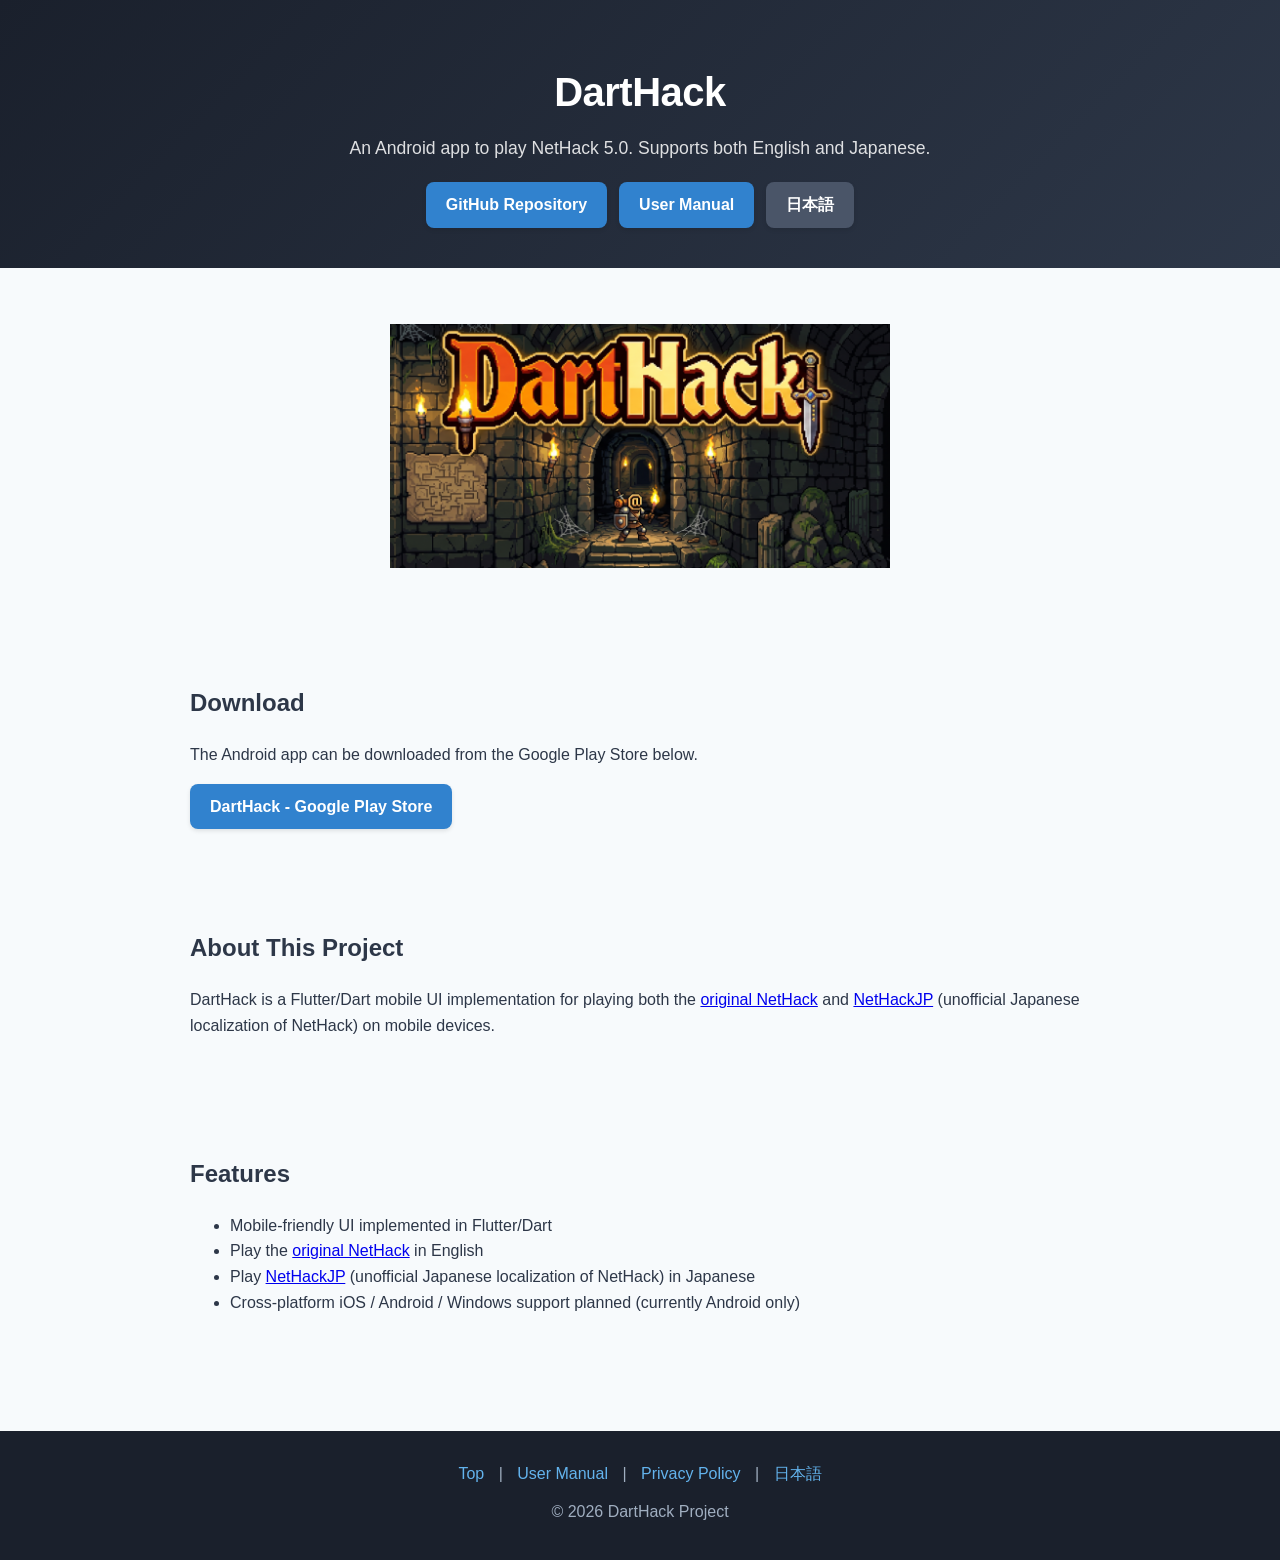
==== index_en.html @ d89a022c "Update manuals with long-press guides, remove Markdown links, and add English top/privacy pages" ====
<!DOCTYPE html>
<html lang="en">
<head>
  <meta charset="UTF-8">
  <meta name="viewport" content="width=device-width, initial-scale=1.0">
  <title>DartHack | NetHack 5.0 Flutter Port</title>
  <link rel="stylesheet" href="style.css">
</head>
<body>
  <header class="hero">
    <h1>DartHack</h1>
    <p class="subtitle">An Android app to play NetHack 5.0. Supports both English and Japanese.</p>
    <div class="nav-links">
      <a href="https://github.com/satokiyon/DartHack" class="btn" target="_blank" rel="noopener noreferrer">GitHub Repository</a>
      <a href="manual_en.html" class="btn">User Manual</a>
      <a href="index.html?lang=ja" class="btn btn-secondary">日本語</a>
    </div>
  </header>

  <section class="section">
    <p>
      <img src="images/darthack_feature_graphic_full.png" alt="DartHack" height="250" width="500">
    </p>
  </section>

  <section class="section">
    <h2>Download</h2>
    <p>The Android app can be downloaded from the Google Play Store below.</p>
    <a href="https://play.google.com/store/apps/details?id=jp.satokiyo.darthack" target="_blank" rel="noopener" class="btn">DartHack - Google Play Store</a>
  </section>

  <section class="section">
    <h2>About This Project</h2>
    <p>
      DartHack is a Flutter/Dart mobile UI implementation for playing both the <a href="https://github.com/NetHack/NetHack" target="_blank" rel="noopener">original NetHack</a> and <a href="https://github.com/satokiyon/NetHackJP" target="_blank" rel="noopener">NetHackJP</a> (unofficial Japanese localization of NetHack) on mobile devices.
    </p>
  </section>

  <section class="section">
    <h2>Features</h2>
    <ul>
      <li>Mobile-friendly UI implemented in Flutter/Dart</li>
      <li>Play the <a href="https://www.nethack.org/" target="_blank" rel="noopener">original NetHack</a> in English</li>
      <li>Play <a href="https://github.com/satokiyon/NetHackJP" target="_blank" rel="noopener">NetHackJP</a> (unofficial Japanese localization of NetHack) in Japanese</li>
      <li>Cross-platform iOS / Android / Windows support planned (currently Android only)</li>
    </ul>
  </section>

  <footer>
    <div class="footer-nav">
      <a href="index_en.html">Top</a> |
      <a href="manual_en.html">User Manual</a> |
      <a href="privacy_en.html">Privacy Policy</a> |
      <a href="index.html?lang=ja">日本語</a>
    </div>
    <p>© 2026 DartHack Project</p>
  </footer>
</body>
</html>
---- style.css ----
/* 全体スタイル */
html {
  scroll-behavior: smooth;
}

body {
  font-family: -apple-system, BlinkMacSystemFont, "Segoe UI", Roboto, "Helvetica Neue", Arial, sans-serif;
  margin: 0;
  padding: 0;
  color: #2d3748;
  background-color: #f7fafc;
  line-height: 1.6;
}

/* ヘッダー / ヒーローエリア */
.hero {
  background: linear-gradient(135deg, #1a202c 0%, #2d3748 100%);
  color: #fff;
  text-align: center;
  padding: 60px 20px 40px;
}

.hero h1 {
  font-size: 2.5rem;
  margin: 0 0 10px;
  letter-spacing: -0.5px;
}

.subtitle {
  font-size: 1.1rem;
  margin-top: 0;
  opacity: 0.85;
}

.nav-links {
  margin-top: 20px;
  display: flex;
  justify-content: center;
  gap: 12px;
  flex-wrap: wrap;
}

.btn {
  display: inline-block;
  padding: 10px 20px;
  background: #3182ce;
  color: #fff;
  text-decoration: none;
  border-radius: 8px;
  font-weight: 600;
  transition: background-color 0.2s ease, transform 0.2s ease;
  box-shadow: 0 2px 4px rgba(0, 0, 0, 0.1);
}

.btn:hover {
  background: #2b6cb0;
  transform: translateY(-1px);
}

.btn-secondary {
  background: #4a5568;
}

.btn-secondary:hover {
  background: #374151;
}

/* メインコンテンツセクション */
.section {
  padding: 40px 20px;
  max-width: 900px;
  margin: auto;
}

/* 目次 (Table of Contents) */
.toc-container {
  background: #ffffff;
  border: 1px solid #e2e8f0;
  border-radius: 12px;
  padding: 24px;
  margin-bottom: 40px;
  box-shadow: 0 4px 6px -1px rgba(0, 0, 0, 0.05);
}

.toc-container h2 {
  font-size: 1.25rem;
  margin-top: 0;
  margin-bottom: 16px;
  color: #2d3748;
  border-bottom: 2px solid #3182ce;
  padding-bottom: 8px;
}

.toc-list {
  list-style: none;
  padding: 0;
  margin: 0;
  display: grid;
  grid-template-columns: repeat(auto-fill, minmax(260px, 1fr));
  gap: 10px 20px;
}

.toc-list li a {
  color: #3182ce;
  text-decoration: none;
  font-size: 0.95rem;
  display: flex;
  align-items: center;
  padding: 6px 8px;
  border-radius: 6px;
  transition: background-color 0.2s;
}

.toc-list li a:hover {
  background-color: #ebf8ff;
  color: #2b6cb0;
  text-decoration: underline;
}

/* マニュアル項目カード */
.manual-item {
  background: #ffffff;
  border-radius: 12px;
  padding: 28px;
  margin-bottom: 36px;
  border: 1px solid #e2e8f0;
  box-shadow: 0 4px 6px -1px rgba(0, 0, 0, 0.05);
  scroll-margin-top: 20px;
}

.manual-item h2 {
  font-size: 1.5rem;
  color: #1a202c;
  margin-top: 0;
  margin-bottom: 16px;
  display: flex;
  align-items: center;
  gap: 10px;
}

.manual-item-num {
  background: #3182ce;
  color: #fff;
  font-size: 0.9rem;
  width: 28px;
  height: 28px;
  border-radius: 50%;
  display: inline-flex;
  align-items: center;
  justify-content: center;
  flex-shrink: 0;
}

.manual-desc {
  color: #4a5568;
  margin-bottom: 16px;
  font-size: 1rem;
}

.manual-list {
  color: #4a5568;
  margin: 0 0 20px 0;
  padding-left: 24px;
  font-size: 1rem;
}

.manual-list li {
  margin-bottom: 8px;
  line-height: 1.6;
}

.manual-list li::marker {
  color: #3182ce;
  font-weight: bold;
}

/* 画像ギャラリー・グリッド */
.image-group {
  display: grid;
  grid-template-columns: repeat(auto-fit, minmax(280px, 1fr));
  gap: 20px;
  margin-top: 16px;
}

.image-card {
  background: #f7fafc;
  border: 1px solid #edf2f7;
  border-radius: 8px;
  overflow: hidden;
  text-align: center;
  padding: 12px;
}

.image-card img {
  max-width: 100%;
  max-height: 480px;
  height: auto;
  border-radius: 6px;
  box-shadow: 0 2px 8px rgba(0, 0, 0, 0.1);
  transition: transform 0.2s ease;
  cursor: zoom-in;
}

.image-card img:hover {
  transform: scale(1.02);
}

.image-caption {
  font-size: 0.875rem;
  color: #718096;
  margin-top: 10px;
  font-weight: 500;
}

/* 導入文・ズームヒント・小見出し */
.manual-intro {
  background: #ebf8ff;
  border-left: 4px solid #3182ce;
  border-radius: 8px;
  padding: 16px 20px;
  margin-bottom: 20px;
}

.manual-intro .manual-desc {
  margin-bottom: 0;
  color: #2c5282;
}

.zoom-tip {
  font-size: 0.875rem;
  color: #718096;
  text-align: right;
  margin: 0 0 12px 0;
}

.manual-item h3 {
  font-size: 1.125rem;
  color: #2d3748;
  margin: 22px 0 10px;
  padding-bottom: 4px;
  border-bottom: 1px dashed #cbd5e0;
}

/* 番号付き注釈リスト（画像内の枠線バッジと色同期） */
.annotated-list {
  list-style: none;
  padding: 0;
  margin: 0 0 20px 0;
}

.annotated-list li {
  display: flex;
  align-items: flex-start;
  gap: 10px;
  margin-bottom: 10px;
  color: #4a5568;
  line-height: 1.6;
}

.badge-num {
  display: inline-flex;
  align-items: center;
  justify-content: center;
  min-width: 24px;
  height: 24px;
  padding: 0 6px;
  border-radius: 999px;
  color: #ffffff;
  font-size: 0.82rem;
  font-weight: 700;
  flex-shrink: 0;
  margin-top: 2px;
  box-shadow: 0 1px 3px rgba(0, 0, 0, 0.2);
}

.badge-num-1 { background-color: #E53935; }
.badge-num-2 { background-color: #1E88E5; }
.badge-num-3 { background-color: #16A34A; }
.badge-num-4 { background-color: #EA580C; }
.badge-num-5 { background-color: #9333EA; }
.badge-num-6 { background-color: #0891B2; }
.badge-num-7 { background-color: #DB2777; }
.badge-num-8 { background-color: #CA8A04; }

.annotated-text {
  flex: 1;
}

/* 補足ノート・テーブル・インラインコード */
.manual-note {
  background: #fffbeb;
  border-left: 4px solid #d97706;
  border-radius: 6px;
  padding: 12px 16px;
  margin: 16px 0;
  color: #78350f;
  font-size: 0.95rem;
}

.table-wrap {
  overflow-x: auto;
  margin: 16px 0 20px;
}

.manual-table {
  width: 100%;
  border-collapse: collapse;
  font-size: 0.93rem;
}

.manual-table th,
.manual-table td {
  border: 1px solid #e2e8f0;
  padding: 8px 12px;
  text-align: left;
  vertical-align: top;
}

.manual-table th {
  background: #edf2f7;
  color: #1a202c;
  font-weight: 600;
}

.manual-table tr:nth-child(even) td {
  background: #f8fafc;
}

code {
  background: #edf2f7;
  color: #1a202c;
  padding: 2px 6px;
  border-radius: 4px;
  font-family: ui-monospace, SFMono-Regular, Menlo, Consolas, monospace;
  font-size: 0.88em;
}

/* 拡大モーダル (Lightbox) */
.lightbox {
  display: none;
  position: fixed;
  inset: 0;
  background: rgba(15, 23, 42, 0.88);
  z-index: 1000;
  padding: 24px;
  flex-direction: column;
  align-items: center;
  justify-content: center;
  gap: 12px;
}

.lightbox.open {
  display: flex;
}

.lightbox img {
  max-width: 95vw;
  max-height: 82vh;
  border-radius: 8px;
  box-shadow: 0 12px 32px rgba(0, 0, 0, 0.5);
  cursor: zoom-out;
}

.lightbox-caption {
  color: #e2e8f0;
  font-size: 0.95rem;
  text-align: center;
}

.lightbox-close {
  position: fixed;
  top: 16px;
  right: 20px;
  background: rgba(255, 255, 255, 0.15);
  color: #ffffff;
  border: none;
  border-radius: 999px;
  width: 40px;
  height: 40px;
  font-size: 1.6rem;
  line-height: 1;
  cursor: pointer;
}

.lightbox-close:hover {
  background: rgba(255, 255, 255, 0.3);
}

/* 汎用画像スタイル */
img {
  max-width: 100%;
  height: auto;
  display: block;
  margin: 0 auto;
}

/* フッター */
footer {
  background: #1a202c;
  color: #a0aec0;
  text-align: center;
  padding: 30px 20px;
  margin-top: 60px;
}

footer p {
  margin: 6px 0;
}

footer a {
  color: #63b3ed;
  text-decoration: none;
}

footer a:hover {
  text-decoration: underline;
}

.footer-nav {
  margin-bottom: 12px;
}

.footer-nav a {
  margin: 0 10px;
}
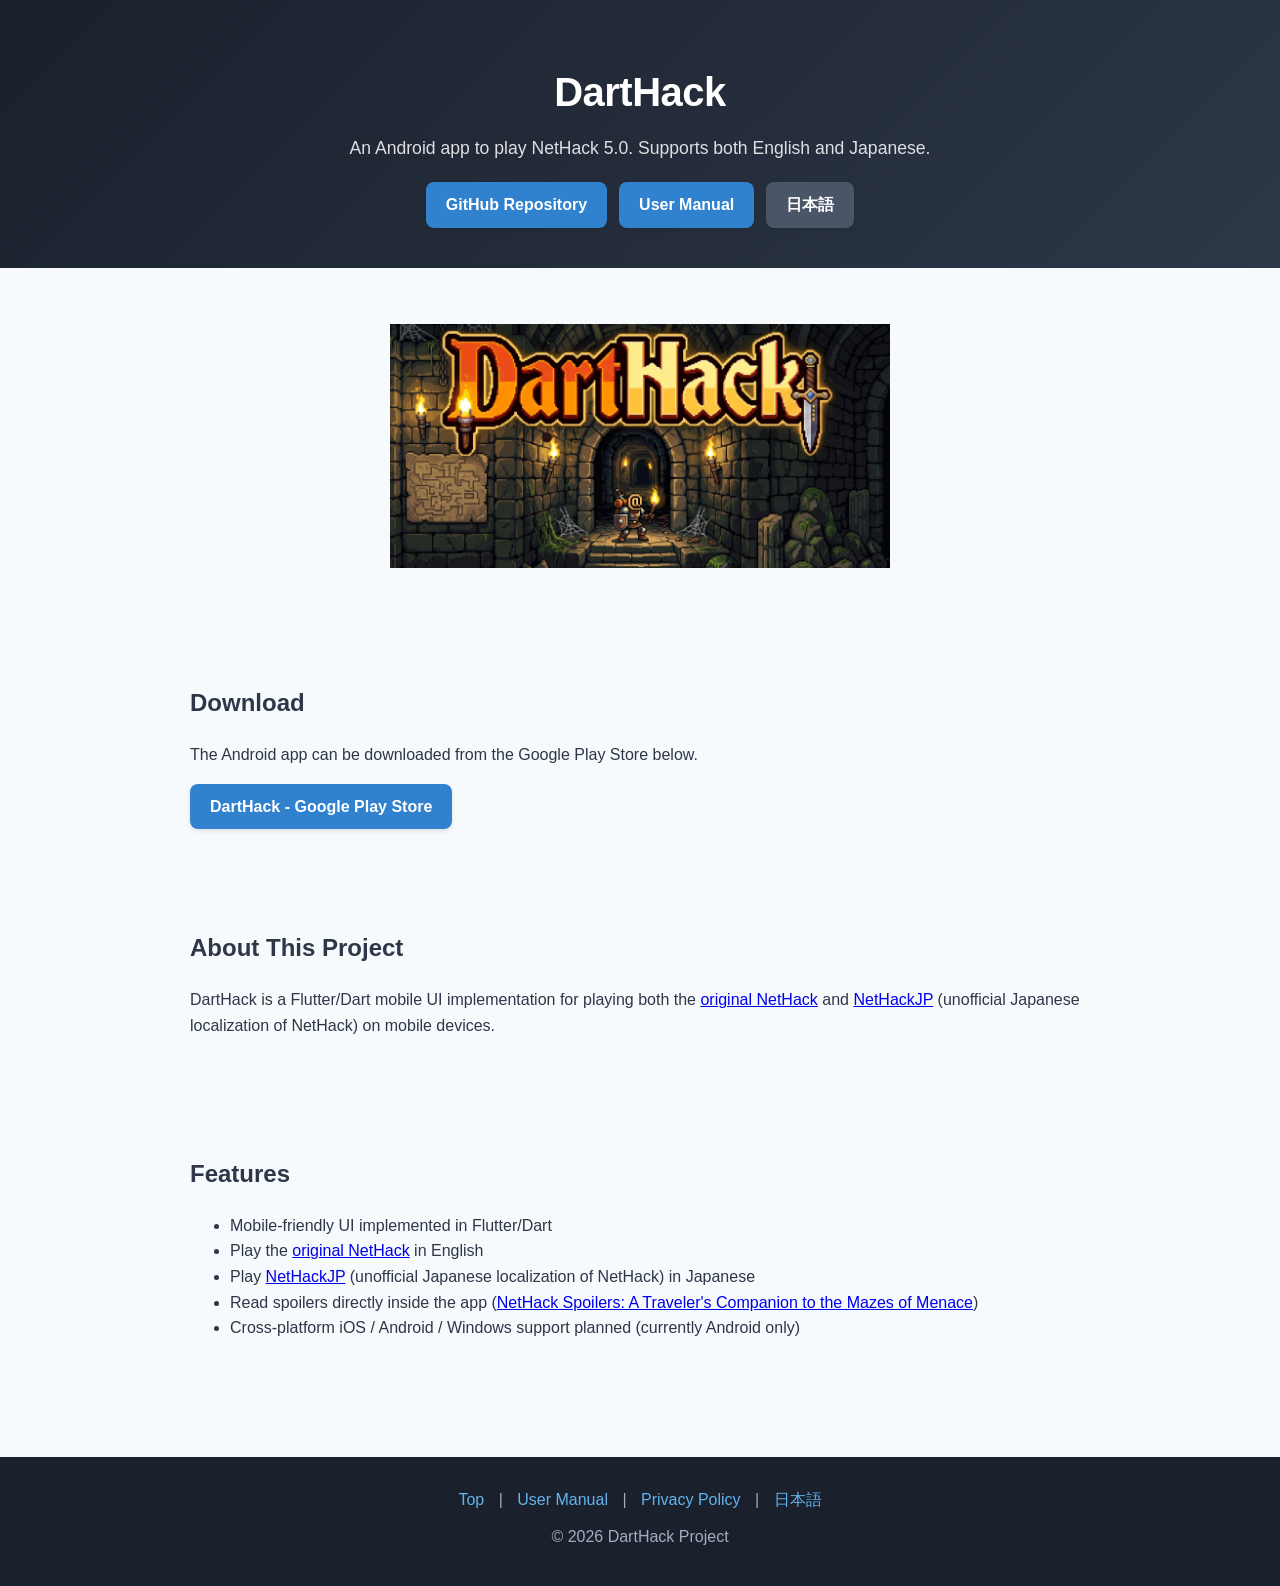
==== commit 943e0f3c: "Update JA/EN manuals for in-app manual, fix tablet D-Pad box, and add spoilers feature link" ====
--- a/index_en.html
+++ b/index_en.html
@@ -42,6 +42,7 @@
       <li>Mobile-friendly UI implemented in Flutter/Dart</li>
       <li>Play the <a href="https://www.nethack.org/" target="_blank" rel="noopener">original NetHack</a> in English</li>
       <li>Play <a href="https://github.com/satokiyon/NetHackJP" target="_blank" rel="noopener">NetHackJP</a> (unofficial Japanese localization of NetHack) in Japanese</li>
+      <li>Read spoilers directly inside the app (<a href="https://davidbau.github.io/nethack-companion/spoilers/" target="_blank" rel="noopener">NetHack Spoilers: A Traveler's Companion to the Mazes of Menace</a>)</li>
       <li>Cross-platform iOS / Android / Windows support planned (currently Android only)</li>
     </ul>
   </section>
